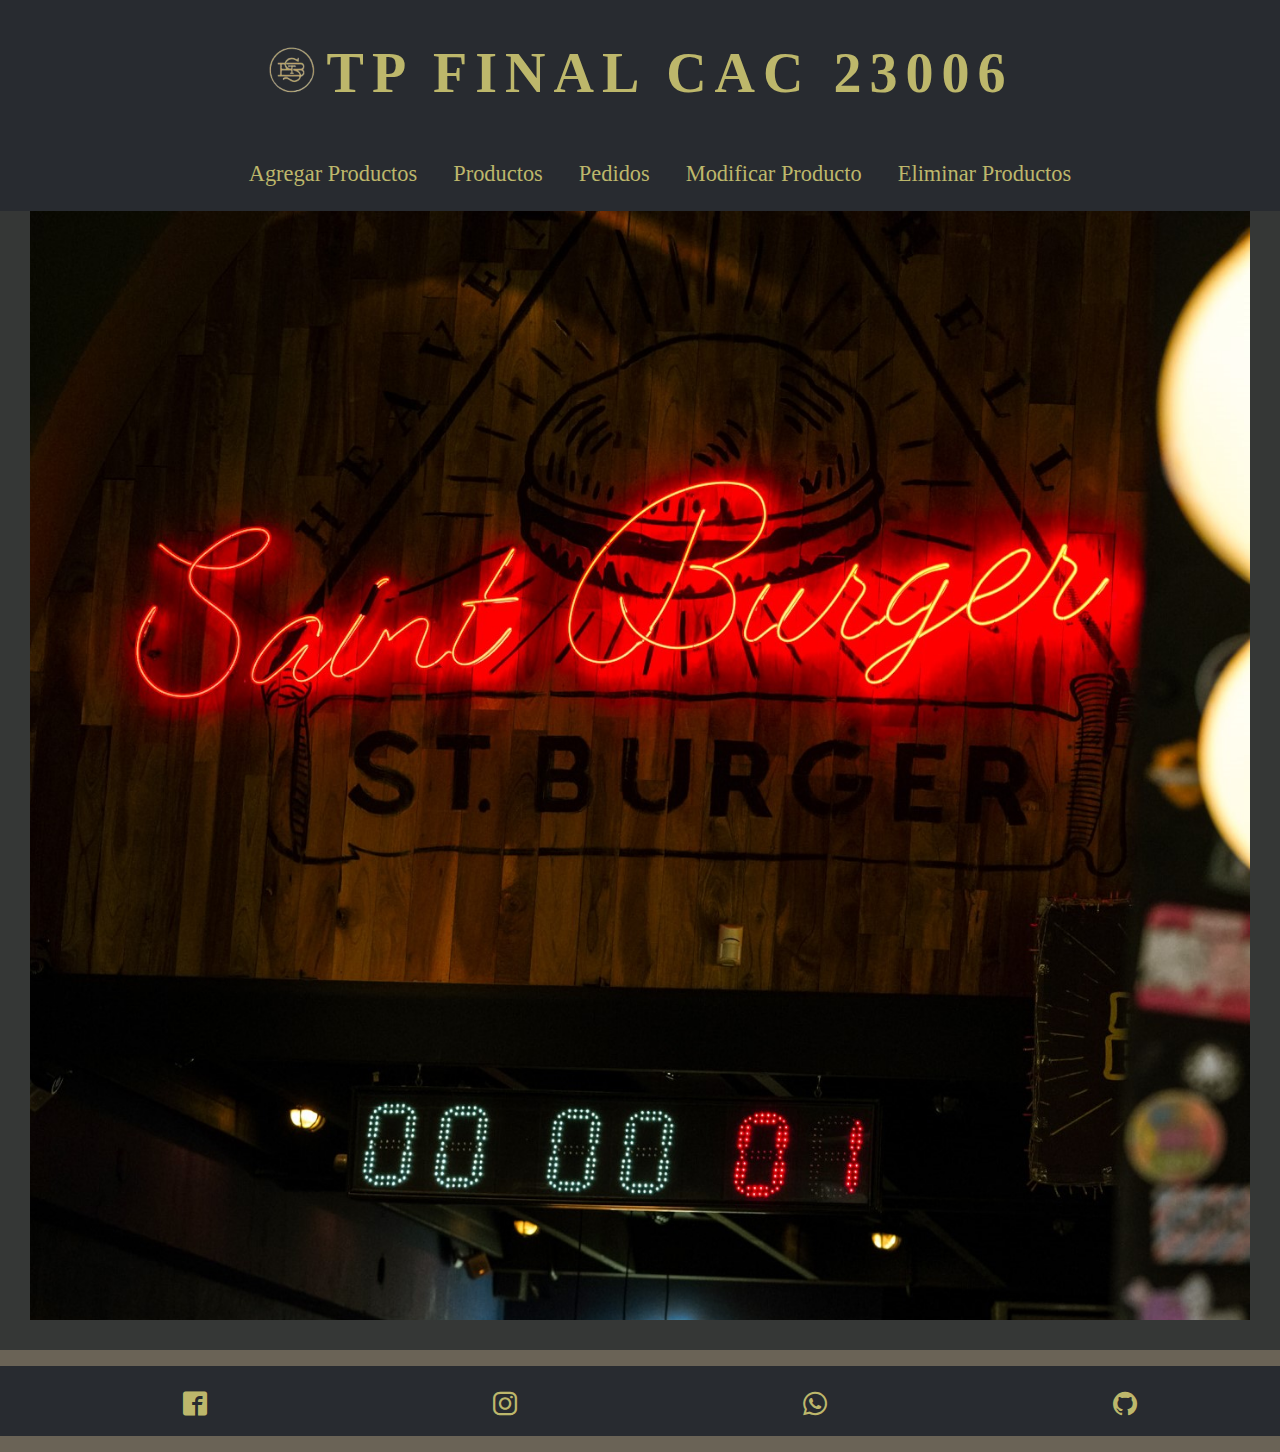
==== index.html @ ff447237 "cambio nombre x TP FINAL CAC 23006 para ver como queda" ====
<!DOCTYPE html>
<html lang="en">

<head>
    <link rel="icon" href="Img/Icono2.ico">
    <meta charset="UTF-8">
    <meta http-equiv="X-UA-Compatible" content="IE=edge">
    <meta name="viewport" content="width=device-width, initial-scale=1.0">
    <link rel="stylesheet" type="text/css" href="3_cac_home_normalize.css">
    <link rel="stylesheet" type="text/css" href="estilos.css">
    <title>App</title>
    <link rel="stylesheet" href="backend.css">
    <link rel="stylesheet" href="./Iconos/style.css">

    <!--MENSAJE EN CONSOLA-->
    <script>

        var mensaje = ("Pagina institucional")
        console.log("Esto es una" + " " + mensaje);
        var alumno = new Object()
        alumno.nombre = 'Walter'
        alumno.apellido = 'Frias'
        alumno.curso = 'Codo a Codo fullstack'
        alumno.comicion = '23006'
        console.log('Alumno :', alumno.nombre, alumno.apellido, '.', ' ', 'Cursando', alumno.curso, 'Comición', alumno.comicion)
    </script>
</head>

<body>

    <!--HEADER-->

    <header id="Grid_header">
        <section id="arriba">
            <div class="Flex__Cointainer">
                <div class="Flex__Cointainer Titulo">
                    <a href="index.html"><img src="Img/Logo2.png" width="50" alt="Logo"></a>
                    <h4><a href="index.html" id="SB">TP FINAL CAC 23006</a></h4>
                </div>
                <span class="Menu__icon icon-menu3"></span>

                <nav class="Flex__Cointainer Menu">
                    <ul>
                        <li class="Nav__li"><a href="agregar.html" Target="_blank">Agregar Productos</a></li>
                        <li class="Nav__li"><a href="lista.html" Target="_blank">Productos</a></li>
                        <li class="Nav__li"><a href="pedidos.html" Target="_blank">Pedidos</a></li>
                        <li class="Nav__li"><a href="modificar.html" Target="_blank">Modificar Producto</a></li>
                        <li class="Nav__li"><a href="eliminar.html" Target="_blank">Eliminar Productos</a></li>

                    </ul>
                </nav>
            </div>
        </section>
    </header>

    <!--CONTENIDO DE LA PAGINA-->


    <article class="contenedor_2">
        <div class="item2">
            
    </article>

    <footer id="footer">

        <ul class="Flex__Cointainer" id="Redes">
            <li class="Redes__item"><a href="https://www.facebook.com/profile.php?id=100055273845013"
                    Target="_blank"><span class="icon-facebook2"></span></a></li>
            <li class="Redes__item"><a href="https://instagram.com/saint.burger?igshid=YmMyMTA2M2Y="
                    Target="_blank"><span class="icon-instagram"></span></a></li>
            <li class="Redes__item"><a href="" Target="_blank"><span class="icon-whatsapp"></span></a></li>
            <li class="Redes__item"><a href="https://github.com/codoacodo-unidad-1/Proyecto_SaintBuger_grupo2.git"
                    Target="_blank"><span class="icon-github"></span></a></li>

        </ul>

    </footer>

    <script src="https://code.jquery.com/jquery-3.6.4.min.js"></script>
    <script src="scripts.js"></script>

</body>

</html>
---- estilos.css ----
/* Estilos para todo el proyecto */

.contenedor-centrado {
    display:flex;
    width: 100%;
    justify-content: center;
}

p {
    font-family: 'Times New Roman', Times, serif;
    background-color: darkkhaki;
    max-width: 400px;
    margin: 0 auto;
    padding: 20px;
}

/*h1, h2, h3, h4, h5, h6 {
    text-align: center;
    color: #007bff;
}*/

form {
    padding-top: 400px;
    max-width: 400px;
    margin: 0 auto;
    padding: 20px;
    background-color: darkkhaki;
    border: 1px solid lightslategray;
    border-radius: 5px;
}

table {
    max-width: 90%;
    margin: 0 auto;
    padding: 20px;
    background-color: white;
    border: 1px solid lightslategray;
    border-radius: 5px;
}

label {
    display: block;
    margin-bottom: 5px;
}

input[type="text"],
input[type="number"],
textarea {
    width: 90%;
    padding: 10px;
    margin-bottom: 10px;
    border: 1px solid #cccccc;
    border-radius: 5px;
}

input[type="submit"] {
    padding: 10px;
    background-color: #007bff;
    color: #ffffff;
    border: none;
    border-radius: 5px;
    cursor: pointer;
}

input[type="submit"]:hover {
    background-color: #0056b3;
}

button {
    padding: 8px;
    margin:4px;
    background-color: #007bff;
    color: #ffffff;
    border: none;
    border-radius: 5px;
    cursor: pointer;
}

button:hover {
    background-color: #0056b3;
}

/*a {
    padding: 8px;
    margin:4px;
    background-color: #fdab13;
    color: #ffffff;
    border: none;
    border-radius: 5px;
    cursor: pointer;
    text-decoration: none;
    font-size: 85%;
}*/

a:hover {
    background-color: #cd7b00;
}
---- backend.css ----
* {
    box-sizing: border-box;

}

body {
    margin: 0;
    background-color: rgb(106, 99, 86);

}

/*ESTILOS HEADER*/


#Grid_header {
    grid-area: footer;
    left: 0;
    top: 0;
    right: 0;
    width: 100%;
    margin: 0 auto;
    background-color: #282b30;
    z-index: 10;
    position: fixed;
    height: 110px;

}

.Flex__Cointainer {
    display: flex;
    justify-content: space-around;
    align-items: center;
    flex-wrap: wrap;
    background-color: #282b30;
    padding-top: 10px;
}

#SB {
    font-family: Cambria, Cochin, Georgia, Times, 'Times New Roman', serif;
    font-size: 3.5em;
    letter-spacing: 8px;
    color: darkkhaki;
    text-decoration: none;
    margin-left: 10px;
    padding-left: 0px;
    padding-right: 0px;
}



.Nav__li a:link {
    color:  darkkhaki;
}

.Nav__li a:hover {
    color: rgb(3, 38, 12);
}

.Menu__icon {
    display: none;
    opacity: 1;
    color: darkkhaki;
}

.Menu ul li {
    display: inline-block;
    color: darkkhaki;
}

.Menu ul li a {
    font-size: 1.4rem;
    display: block;
    padding: 0.5rem 1rem;
    transition: all 0.4 linear;
    border-radius: 5px;
    text-decoration: none;
    color: darkkhaki;

}

.Menu ul li a:hover {
    border: 1px solid darkkhaki;
    background-color:rgb(106, 99, 86);
    transition: all 0.7s linear;
    border-radius: 5px;
}


/*ESTILOS ARTICLE*/

.contenedor_1 {
    display: grid;
    grid-template-columns: repeat(4, 1fr);
    grid-template-rows: auto auto auto;
    padding-left: 90px;
    padding-right: 90px;
    padding-top: 90px;
    padding-bottom: 0px;
    font-size: 1.5vw;
    row-gap: 0px;
}

.contenedor_1 div {
    background-color: rgb(106, 99, 86);
    padding: 1em;
}

.contenedor_1 div:hover {
    border: 3px solid darkkhaki;
    background-color: rgb(53, 55, 54);
    transition: all 0.7s linear;
}


.item1 p {
    padding: 3vw;
    gap: 0;
    color: darkkhaki;

}

.item1 p {
    padding: 3vw;
    gap: 0;
    color: darkkhaki;
}



.foto {
    width: 100%;
    position: relative;
    object-fit: cover;
    padding: 0px;

}


.contenedor_2 {

    display: grid;
    grid-template-columns: auto;
    padding-right: 30px;
    padding-left: 30px;
    padding-bottom: 30px;
    padding-top: 120px;
    background-color: rgb(53, 55, 54);
}


.contenedor_2 table {
    background-color: bisque;
    box-shadow:  rgba(163,163,163,0.4);
    border-radius: 5px;
}
.contenedor_2 div {
    background-color: rgb(106, 99, 86);
    
}

.contenedor_2 h1,h3 {
    text-align: center;
    font-family: Cambria, Cochin, Georgia, Times, 'Times New Roman', serif;
    font-size: 1.5em;
    letter-spacing: 8px;
    color: darkkhaki;

}
.contenedor_2 div:hover {
    background-color: rgb(53, 55, 54);
    transition: all 2s linear;

}

.contenedor_2 :hover {
  
    background-color: rgb darkkhaki;
    transition: 5s;
    opacity: 1;
}
.item2 {
    grid-column: 4 span;
    background-image: url(Img/foto_institucional_4.jpg);
    background-position: center center;
    background-repeat: no-repeat;
    background-size: cover;
    height: 1200px;
    object-fit: cover;
    border-radius: 0px;

}

.item2 h1 {
    padding-top: 30px;
    padding-left: 45    0px;
    padding-right: 90px;
    gap: 0;
    color: darkkhaki;
    font-size: 2rem;
}

.contenedor_2 div:hover {
    border: 3px solid darkkhaki;
    background-color: rgb(106, 99, 86);
    transition: all 0.7s linear;
    border-radius: 5px;
}

.foto_2 {
    padding-left: 10px;
    width: 90%;
    position: relative;
    object-fit: cover;

}

.contenedor_3 {
    display: grid;
    grid-template-columns: repeat(2, 1fr);
    grid-template-rows: auto auto auto;
    padding-right: 80px;
    padding-left: 80px;
    padding-top: 0px;
    padding-bottom: 0px;
    column-gap: 10px;
    font-size: 1.5vw;
    row-gap: 0px;

}

.contenedor_3 div:hover {
    border: 3px solid darkkhaki;
    background-color: rgb(53, 55, 54);
    transition: all 0.7s linear;
    border-radius: 5px;
}
.contenedor_3 a {
    text-decoration: none;
    color:rgb(78, 162, 100);
    padding-left: 20rem;   
}

.foto_3 {
    padding-right: 30PX;
    padding-left: 30px;
    padding-top: 30PX;
    width: 100%;
    position: relative;
    object-fit: cover;
}




/*ESTILOS FOOTER*/

.footer {
    grid-area: footer;
    box-sizing: 1.5rem;
    background-color: #282b30;
    text-decoration: none;
    position: fixed;
}


.Dire {
    width: 100%;
    text-align: center;
    color: black;
}

.Dire a:visited {
    color: black;
}

#Redes {
    flex-wrap: nowrap;
    justify-content: space-around;
}

.Redes__item {
    display: inline-block;
    flex-basis: auto;
    font-size: 0.5em;


}

.Dire a:visited {
    color: black;
}

.Redes__item a {
    font-size: 1.5rem;
    display: block;
    padding: 1rem 0.5rem;
    transition: all 0.4 linear;
    border-radius: 5px;
    transition: 2s;
    text-decoration: none;
    color: darkkhaki;

}

.Redes__item a:hover {
    color: rgb(78, 162, 100);
}


/*CORTE PARA TABLET*/


@media only screen and (max-width: 768px)  {

    .Titulo {
        flex-shrink: 2;
    }
    
    .Menu__icon  {
        display: block;
        color: darkkhaki;
        font-size: 1.5em;
        cursor: pointer;
    }

    .Menu {
        width: 100%;
        margin-top: 1em;
    }

    .Menu ul {
        display: none;
    }

    .Menu ul.Show {
        display: block;
    }

    .Menu ul li {
        display: block;
        color:  darkkhaki;
        text-align: center;
    }

    .Menu ul li a {
        font-size: 1.2rem;
        display: block;
        padding: 0.5rem 0;
        transition: all 0.4 linear;
        border-radius: 5px;
    }

    .Menu ul li a:hover {
        background-color: #a18ba3;
    }
    .Menu ul li a:hover {
        border: 1px solid darkkhaki;
        background-color:rgb(106, 99, 86);
        transition: all 0.7s linear;
        border-radius: 5px;
        padding-right: 25px;
        padding-left: 25px;
    }
     
    #SB {
        font-size: 3.5em;
    }
    .Nav__li li a {
        display: block;
        color: darkkhaki;
     }
    
    .contenedor_1 {
        display: grid;
        grid-template-columns: repeat(2, 1fr);
        width: 100%;
        padding-top: 125px;
        padding-left: 0px;
        padding-right: 0px;
       
    }
    .item1 p {
        font-size: 1.2rem;
    }

    .contenedor_2 {
        display: grid;
        column-span: 2 span;
        padding: 0px;
        row-gap: 10px;
        font-size: 1.5rem;
    }
    

    .contenedor_2 div:hover {
        transition: all 2s linear;
    }
    

    .item2 {
        grid-column: 1 span;
        background-image: url(Img/foto_institucional_8.jpg);
        object-fit: cover;
        width: 100%;
        height: 650px;
    }

    .contenedor_3 {
        display: grid;
        grid-template-columns: repeat(2, 1fr);
        width: 100%; 
        padding: 10px;
    }
    
    .foto_3 {
        width: 100%;
        padding-left: 5px;
        padding-right: 5px;
        padding-top: 5px;
        object-fit: cover;
    }  

    .item2 p {
        padding: 50px;
        gap: 0;
        color: darkkhaki;
        font-size: 1.5rem;
    }


}

/*CORTE PARA SMARTPHONE*/

@media only screen and (max-width:479px) {

    

    .Titulo {
        flex-shrink: 2;
    }

    #SB {
        font-size: 1em;
    }

    .Menu {
        width: 100%;
        margin-top: 1em;
    }


    .Menu ul.Show {
        display: block;
    }

    .Menu ul li {
        display: block;
        color: blanchedalmond;
        text-align: center;
    }

    .Menu ul li a {
        font-size: 1.2rem;
        display: block;
        padding: 0.5rem 0;
        transition: all 0.4 linear;
        border-radius: 5px;
    }
    .Menu ul li a:hover {
        border-radius: 5px;
        padding-right: 25px;
        padding-left: 25px;
    }

    .icono {
        display: flex;
        padding-left: 15px;
        padding-top: 10px;
    }
    
    .contenedor_1 {
        display: grid;
        grid-template-columns: repeat(1, 1fr);
        width: 100%;
        padding-top: 110px;
       
    }

    .contenedor_1 p {
        padding-right: 60px;
        padding-left: 60px;
    }
    .item1 p {
        font-size: 1.3rem;
    }

    .foto {
        width: 100%;
    }

    .contenedor_2 {
        display: grid;
        grid-template-columns: repeat(1, 1fr);
        width: 100%;
        padding: 0px;
    }
    
    .contenedor_2 p {
        padding-right: 30px;
        padding-left: 30px;
    }
    .item2 {
        object-fit: cover;
        width: 100%;  
    }
    
    .item2 p {
        gap: 0;
        color: darkkhaki;
        font-size: 1.3rem;
    }

    .contenedor_3 {
        display: grid;
        grid-template-columns: repeat(1, 1fr);
        width: 100%;
        padding-right: 0px;
        padding-left: 0px;
        padding-top: 0px;
        margin-bottom: 0px;
    }

    .contenedor_3 p {
        padding-right: 60px;
        padding-left: 60px;
    }

    .foto_3 {
        width: 100%;
        padding-left: 5px;
        padding-right: 5px;
        padding-top: 5px;
        object-fit: cover;
    }

}
---- Iconos/style.css ----
@font-face {
  font-family: 'icomoon';
  src:  url('icomoon.eot?liy36j');
  src:  url('icomoon.eot?liy36j#iefix') format('embedded-opentype'),
    url('icomoon.ttf?liy36j') format('truetype'),
    url('icomoon.woff?liy36j') format('woff'),
    url('icomoon.svg?liy36j#icomoon') format('svg');
  font-weight: normal;
  font-style: normal;
  font-display: block;
}

[class^="icon-"], [class*=" icon-"] {
  /* use !important to prevent issues with browser extensions that change fonts */
  font-family: 'icomoon' !important;
  speak: never;
  font-style: normal;
  font-weight: normal;
  font-variant: normal;
  text-transform: none;
  line-height: 1;

  /* Better Font Rendering =========== */
  -webkit-font-smoothing: antialiased;
  -moz-osx-font-smoothing: grayscale;
}

.icon-home:before {
  content: "\e900";
}
.icon-home2:before {
  content: "\e901";
}
.icon-home3:before {
  content: "\e902";
}
.icon-office:before {
  content: "\e903";
}
.icon-newspaper:before {
  content: "\e904";
}
.icon-pencil:before {
  content: "\e905";
}
.icon-pencil2:before {
  content: "\e906";
}
.icon-quill:before {
  content: "\e907";
}
.icon-pen:before {
  content: "\e908";
}
.icon-blog:before {
  content: "\e909";
}
.icon-eyedropper:before {
  content: "\e90a";
}
.icon-droplet:before {
  content: "\e90b";
}
.icon-paint-format:before {
  content: "\e90c";
}
.icon-image:before {
  content: "\e90d";
}
.icon-images:before {
  content: "\e90e";
}
.icon-camera:before {
  content: "\e90f";
}
.icon-headphones:before {
  content: "\e910";
}
.icon-music:before {
  content: "\e911";
}
.icon-play:before {
  content: "\e912";
}
.icon-film:before {
  content: "\e913";
}
.icon-video-camera:before {
  content: "\e914";
}
.icon-dice:before {
  content: "\e915";
}
.icon-pacman:before {
  content: "\e916";
}
.icon-spades:before {
  content: "\e917";
}
.icon-clubs:before {
  content: "\e918";
}
.icon-diamonds:before {
  content: "\e919";
}
.icon-bullhorn:before {
  content: "\e91a";
}
.icon-connection:before {
  content: "\e91b";
}
.icon-podcast:before {
  content: "\e91c";
}
.icon-feed:before {
  content: "\e91d";
}
.icon-mic:before {
  content: "\e91e";
}
.icon-book:before {
  content: "\e91f";
}
.icon-books:before {
  content: "\e920";
}
.icon-library:before {
  content: "\e921";
}
.icon-file-text:before {
  content: "\e922";
}
.icon-profile:before {
  content: "\e923";
}
.icon-file-empty:before {
  content: "\e924";
}
.icon-files-empty:before {
  content: "\e925";
}
.icon-file-text2:before {
  content: "\e926";
}
.icon-file-picture:before {
  content: "\e927";
}
.icon-file-music:before {
  content: "\e928";
}
.icon-file-play:before {
  content: "\e929";
}
.icon-file-video:before {
  content: "\e92a";
}
.icon-file-zip:before {
  content: "\e92b";
}
.icon-copy:before {
  content: "\e92c";
}
.icon-paste:before {
  content: "\e92d";
}
.icon-stack:before {
  content: "\e92e";
}
.icon-folder:before {
  content: "\e92f";
}
.icon-folder-open:before {
  content: "\e930";
}
.icon-folder-plus:before {
  content: "\e931";
}
.icon-folder-minus:before {
  content: "\e932";
}
.icon-folder-download:before {
  content: "\e933";
}
.icon-folder-upload:before {
  content: "\e934";
}
.icon-price-tag:before {
  content: "\e935";
}
.icon-price-tags:before {
  content: "\e936";
}
.icon-barcode:before {
  content: "\e937";
}
.icon-qrcode:before {
  content: "\e938";
}
.icon-ticket:before {
  content: "\e939";
}
.icon-cart:before {
  content: "\e93a";
}
.icon-coin-dollar:before {
  content: "\e93b";
}
.icon-coin-euro:before {
  content: "\e93c";
}
.icon-coin-pound:before {
  content: "\e93d";
}
.icon-coin-yen:before {
  content: "\e93e";
}
.icon-credit-card:before {
  content: "\e93f";
}
.icon-calculator:before {
  content: "\e940";
}
.icon-lifebuoy:before {
  content: "\e941";
}
.icon-phone:before {
  content: "\e942";
}
.icon-phone-hang-up:before {
  content: "\e943";
}
.icon-address-book:before {
  content: "\e944";
}
.icon-envelop:before {
  content: "\e945";
}
.icon-pushpin:before {
  content: "\e946";
}
.icon-location:before {
  content: "\e947";
}
.icon-location2:before {
  content: "\e948";
}
.icon-compass:before {
  content: "\e949";
}
.icon-compass2:before {
  content: "\e94a";
}
.icon-map:before {
  content: "\e94b";
}
.icon-map2:before {
  content: "\e94c";
}
.icon-history:before {
  content: "\e94d";
}
.icon-clock:before {
  content: "\e94e";
}
.icon-clock2:before {
  content: "\e94f";
}
.icon-alarm:before {
  content: "\e950";
}
.icon-bell:before {
  content: "\e951";
}
.icon-stopwatch:before {
  content: "\e952";
}
.icon-calendar:before {
  content: "\e953";
}
.icon-printer:before {
  content: "\e954";
}
.icon-keyboard:before {
  content: "\e955";
}
.icon-display:before {
  content: "\e956";
}
.icon-laptop:before {
  content: "\e957";
}
.icon-mobile:before {
  content: "\e958";
}
.icon-mobile2:before {
  content: "\e959";
}
.icon-tablet:before {
  content: "\e95a";
}
.icon-tv:before {
  content: "\e95b";
}
.icon-drawer:before {
  content: "\e95c";
}
.icon-drawer2:before {
  content: "\e95d";
}
.icon-box-add:before {
  content: "\e95e";
}
.icon-box-remove:before {
  content: "\e95f";
}
.icon-download:before {
  content: "\e960";
}
.icon-upload:before {
  content: "\e961";
}
.icon-floppy-disk:before {
  content: "\e962";
}
.icon-drive:before {
  content: "\e963";
}
.icon-database:before {
  content: "\e964";
}
.icon-undo:before {
  content: "\e965";
}
.icon-redo:before {
  content: "\e966";
}
.icon-undo2:before {
  content: "\e967";
}
.icon-redo2:before {
  content: "\e968";
}
.icon-forward:before {
  content: "\e969";
}
.icon-reply:before {
  content: "\e96a";
}
.icon-bubble:before {
  content: "\e96b";
}
.icon-bubbles:before {
  content: "\e96c";
}
.icon-bubbles2:before {
  content: "\e96d";
}
.icon-bubble2:before {
  content: "\e96e";
}
.icon-bubbles3:before {
  content: "\e96f";
}
.icon-bubbles4:before {
  content: "\e970";
}
.icon-user:before {
  content: "\e971";
}
.icon-users:before {
  content: "\e972";
}
.icon-user-plus:before {
  content: "\e973";
}
.icon-user-minus:before {
  content: "\e974";
}
.icon-user-check:before {
  content: "\e975";
}
.icon-user-tie:before {
  content: "\e976";
}
.icon-quotes-left:before {
  content: "\e977";
}
.icon-quotes-right:before {
  content: "\e978";
}
.icon-hour-glass:before {
  content: "\e979";
}
.icon-spinner:before {
  content: "\e97a";
}
.icon-spinner2:before {
  content: "\e97b";
}
.icon-spinner3:before {
  content: "\e97c";
}
.icon-spinner4:before {
  content: "\e97d";
}
.icon-spinner5:before {
  content: "\e97e";
}
.icon-spinner6:before {
  content: "\e97f";
}
.icon-spinner7:before {
  content: "\e980";
}
.icon-spinner8:before {
  content: "\e981";
}
.icon-spinner9:before {
  content: "\e982";
}
.icon-spinner10:before {
  content: "\e983";
}
.icon-spinner11:before {
  content: "\e984";
}
.icon-binoculars:before {
  content: "\e985";
}
.icon-search:before {
  content: "\e986";
}
.icon-zoom-in:before {
  content: "\e987";
}
.icon-zoom-out:before {
  content: "\e988";
}
.icon-enlarge:before {
  content: "\e989";
}
.icon-shrink:before {
  content: "\e98a";
}
.icon-enlarge2:before {
  content: "\e98b";
}
.icon-shrink2:before {
  content: "\e98c";
}
.icon-key:before {
  content: "\e98d";
}
.icon-key2:before {
  content: "\e98e";
}
.icon-lock:before {
  content: "\e98f";
}
.icon-unlocked:before {
  content: "\e990";
}
.icon-wrench:before {
  content: "\e991";
}
.icon-equalizer:before {
  content: "\e992";
}
.icon-equalizer2:before {
  content: "\e993";
}
.icon-cog:before {
  content: "\e994";
}
.icon-cogs:before {
  content: "\e995";
}
.icon-hammer:before {
  content: "\e996";
}
.icon-magic-wand:before {
  content: "\e997";
}
.icon-aid-kit:before {
  content: "\e998";
}
.icon-bug:before {
  content: "\e999";
}
.icon-pie-chart:before {
  content: "\e99a";
}
.icon-stats-dots:before {
  content: "\e99b";
}
.icon-stats-bars:before {
  content: "\e99c";
}
.icon-stats-bars2:before {
  content: "\e99d";
}
.icon-trophy:before {
  content: "\e99e";
}
.icon-gift:before {
  content: "\e99f";
}
.icon-glass:before {
  content: "\e9a0";
}
.icon-glass2:before {
  content: "\e9a1";
}
.icon-mug:before {
  content: "\e9a2";
}
.icon-spoon-knife:before {
  content: "\e9a3";
}
.icon-leaf:before {
  content: "\e9a4";
}
.icon-rocket:before {
  content: "\e9a5";
}
.icon-meter:before {
  content: "\e9a6";
}
.icon-meter2:before {
  content: "\e9a7";
}
.icon-hammer2:before {
  content: "\e9a8";
}
.icon-fire:before {
  content: "\e9a9";
}
.icon-lab:before {
  content: "\e9aa";
}
.icon-magnet:before {
  content: "\e9ab";
}
.icon-bin:before {
  content: "\e9ac";
}
.icon-bin2:before {
  content: "\e9ad";
}
.icon-briefcase:before {
  content: "\e9ae";
}
.icon-airplane:before {
  content: "\e9af";
}
.icon-truck:before {
  content: "\e9b0";
}
.icon-road:before {
  content: "\e9b1";
}
.icon-accessibility:before {
  content: "\e9b2";
}
.icon-target:before {
  content: "\e9b3";
}
.icon-shield:before {
  content: "\e9b4";
}
.icon-power:before {
  content: "\e9b5";
}
.icon-switch:before {
  content: "\e9b6";
}
.icon-power-cord:before {
  content: "\e9b7";
}
.icon-clipboard:before {
  content: "\e9b8";
}
.icon-list-numbered:before {
  content: "\e9b9";
}
.icon-list:before {
  content: "\e9ba";
}
.icon-list2:before {
  content: "\e9bb";
}
.icon-tree:before {
  content: "\e9bc";
}
.icon-menu:before {
  content: "\e9bd";
}
.icon-menu2:before {
  content: "\e9be";
}
.icon-menu3:before {
  content: "\e9bf";
}
.icon-menu4:before {
  content: "\e9c0";
}
.icon-cloud:before {
  content: "\e9c1";
}
.icon-cloud-download:before {
  content: "\e9c2";
}
.icon-cloud-upload:before {
  content: "\e9c3";
}
.icon-cloud-check:before {
  content: "\e9c4";
}
.icon-download2:before {
  content: "\e9c5";
}
.icon-upload2:before {
  content: "\e9c6";
}
.icon-download3:before {
  content: "\e9c7";
}
.icon-upload3:before {
  content: "\e9c8";
}
.icon-sphere:before {
  content: "\e9c9";
}
.icon-earth:before {
  content: "\e9ca";
}
.icon-link:before {
  content: "\e9cb";
}
.icon-flag:before {
  content: "\e9cc";
}
.icon-attachment:before {
  content: "\e9cd";
}
.icon-eye:before {
  content: "\e9ce";
}
.icon-eye-plus:before {
  content: "\e9cf";
}
.icon-eye-minus:before {
  content: "\e9d0";
}
.icon-eye-blocked:before {
  content: "\e9d1";
}
.icon-bookmark:before {
  content: "\e9d2";
}
.icon-bookmarks:before {
  content: "\e9d3";
}
.icon-sun:before {
  content: "\e9d4";
}
.icon-contrast:before {
  content: "\e9d5";
}
.icon-brightness-contrast:before {
  content: "\e9d6";
}
.icon-star-empty:before {
  content: "\e9d7";
}
.icon-star-half:before {
  content: "\e9d8";
}
.icon-star-full:before {
  content: "\e9d9";
}
.icon-heart:before {
  content: "\e9da";
}
.icon-heart-broken:before {
  content: "\e9db";
}
.icon-man:before {
  content: "\e9dc";
}
.icon-woman:before {
  content: "\e9dd";
}
.icon-man-woman:before {
  content: "\e9de";
}
.icon-happy:before {
  content: "\e9df";
}
.icon-happy2:before {
  content: "\e9e0";
}
.icon-smile:before {
  content: "\e9e1";
}
.icon-smile2:before {
  content: "\e9e2";
}
.icon-tongue:before {
  content: "\e9e3";
}
.icon-tongue2:before {
  content: "\e9e4";
}
.icon-sad:before {
  content: "\e9e5";
}
.icon-sad2:before {
  content: "\e9e6";
}
.icon-wink:before {
  content: "\e9e7";
}
.icon-wink2:before {
  content: "\e9e8";
}
.icon-grin:before {
  content: "\e9e9";
}
.icon-grin2:before {
  content: "\e9ea";
}
.icon-cool:before {
  content: "\e9eb";
}
.icon-cool2:before {
  content: "\e9ec";
}
.icon-angry:before {
  content: "\e9ed";
}
.icon-angry2:before {
  content: "\e9ee";
}
.icon-evil:before {
  content: "\e9ef";
}
.icon-evil2:before {
  content: "\e9f0";
}
.icon-shocked:before {
  content: "\e9f1";
}
.icon-shocked2:before {
  content: "\e9f2";
}
.icon-baffled:before {
  content: "\e9f3";
}
.icon-baffled2:before {
  content: "\e9f4";
}
.icon-confused:before {
  content: "\e9f5";
}
.icon-confused2:before {
  content: "\e9f6";
}
.icon-neutral:before {
  content: "\e9f7";
}
.icon-neutral2:before {
  content: "\e9f8";
}
.icon-hipster:before {
  content: "\e9f9";
}
.icon-hipster2:before {
  content: "\e9fa";
}
.icon-wondering:before {
  content: "\e9fb";
}
.icon-wondering2:before {
  content: "\e9fc";
}
.icon-sleepy:before {
  content: "\e9fd";
}
.icon-sleepy2:before {
  content: "\e9fe";
}
.icon-frustrated:before {
  content: "\e9ff";
}
.icon-frustrated2:before {
  content: "\ea00";
}
.icon-crying:before {
  content: "\ea01";
}
.icon-crying2:before {
  content: "\ea02";
}
.icon-point-up:before {
  content: "\ea03";
}
.icon-point-right:before {
  content: "\ea04";
}
.icon-point-down:before {
  content: "\ea05";
}
.icon-point-left:before {
  content: "\ea06";
}
.icon-warning:before {
  content: "\ea07";
}
.icon-notification:before {
  content: "\ea08";
}
.icon-question:before {
  content: "\ea09";
}
.icon-plus:before {
  content: "\ea0a";
}
.icon-minus:before {
  content: "\ea0b";
}
.icon-info:before {
  content: "\ea0c";
}
.icon-cancel-circle:before {
  content: "\ea0d";
}
.icon-blocked:before {
  content: "\ea0e";
}
.icon-cross:before {
  content: "\ea0f";
}
.icon-checkmark:before {
  content: "\ea10";
}
.icon-checkmark2:before {
  content: "\ea11";
}
.icon-spell-check:before {
  content: "\ea12";
}
.icon-enter:before {
  content: "\ea13";
}
.icon-exit:before {
  content: "\ea14";
}
.icon-play2:before {
  content: "\ea15";
}
.icon-pause:before {
  content: "\ea16";
}
.icon-stop:before {
  content: "\ea17";
}
.icon-previous:before {
  content: "\ea18";
}
.icon-next:before {
  content: "\ea19";
}
.icon-backward:before {
  content: "\ea1a";
}
.icon-forward2:before {
  content: "\ea1b";
}
.icon-play3:before {
  content: "\ea1c";
}
.icon-pause2:before {
  content: "\ea1d";
}
.icon-stop2:before {
  content: "\ea1e";
}
.icon-backward2:before {
  content: "\ea1f";
}
.icon-forward3:before {
  content: "\ea20";
}
.icon-first:before {
  content: "\ea21";
}
.icon-last:before {
  content: "\ea22";
}
.icon-previous2:before {
  content: "\ea23";
}
.icon-next2:before {
  content: "\ea24";
}
.icon-eject:before {
  content: "\ea25";
}
.icon-volume-high:before {
  content: "\ea26";
}
.icon-volume-medium:before {
  content: "\ea27";
}
.icon-volume-low:before {
  content: "\ea28";
}
.icon-volume-mute:before {
  content: "\ea29";
}
.icon-volume-mute2:before {
  content: "\ea2a";
}
.icon-volume-increase:before {
  content: "\ea2b";
}
.icon-volume-decrease:before {
  content: "\ea2c";
}
.icon-loop:before {
  content: "\ea2d";
}
.icon-loop2:before {
  content: "\ea2e";
}
.icon-infinite:before {
  content: "\ea2f";
}
.icon-shuffle:before {
  content: "\ea30";
}
.icon-arrow-up-left:before {
  content: "\ea31";
}
.icon-arrow-up:before {
  content: "\ea32";
}
.icon-arrow-up-right:before {
  content: "\ea33";
}
.icon-arrow-right:before {
  content: "\ea34";
}
.icon-arrow-down-right:before {
  content: "\ea35";
}
.icon-arrow-down:before {
  content: "\ea36";
}
.icon-arrow-down-left:before {
  content: "\ea37";
}
.icon-arrow-left:before {
  content: "\ea38";
}
.icon-arrow-up-left2:before {
  content: "\ea39";
}
.icon-arrow-up2:before {
  content: "\ea3a";
}
.icon-arrow-up-right2:before {
  content: "\ea3b";
}
.icon-arrow-right2:before {
  content: "\ea3c";
}
.icon-arrow-down-right2:before {
  content: "\ea3d";
}
.icon-arrow-down2:before {
  content: "\ea3e";
}
.icon-arrow-down-left2:before {
  content: "\ea3f";
}
.icon-arrow-left2:before {
  content: "\ea40";
}
.icon-circle-up:before {
  content: "\ea41";
}
.icon-circle-right:before {
  content: "\ea42";
}
.icon-circle-down:before {
  content: "\ea43";
}
.icon-circle-left:before {
  content: "\ea44";
}
.icon-tab:before {
  content: "\ea45";
}
.icon-move-up:before {
  content: "\ea46";
}
.icon-move-down:before {
  content: "\ea47";
}
.icon-sort-alpha-asc:before {
  content: "\ea48";
}
.icon-sort-alpha-desc:before {
  content: "\ea49";
}
.icon-sort-numeric-asc:before {
  content: "\ea4a";
}
.icon-sort-numberic-desc:before {
  content: "\ea4b";
}
.icon-sort-amount-asc:before {
  content: "\ea4c";
}
.icon-sort-amount-desc:before {
  content: "\ea4d";
}
.icon-command:before {
  content: "\ea4e";
}
.icon-shift:before {
  content: "\ea4f";
}
.icon-ctrl:before {
  content: "\ea50";
}
.icon-opt:before {
  content: "\ea51";
}
.icon-checkbox-checked:before {
  content: "\ea52";
}
.icon-checkbox-unchecked:before {
  content: "\ea53";
}
.icon-radio-checked:before {
  content: "\ea54";
}
.icon-radio-checked2:before {
  content: "\ea55";
}
.icon-radio-unchecked:before {
  content: "\ea56";
}
.icon-crop:before {
  content: "\ea57";
}
.icon-make-group:before {
  content: "\ea58";
}
.icon-ungroup:before {
  content: "\ea59";
}
.icon-scissors:before {
  content: "\ea5a";
}
.icon-filter:before {
  content: "\ea5b";
}
.icon-font:before {
  content: "\ea5c";
}
.icon-ligature:before {
  content: "\ea5d";
}
.icon-ligature2:before {
  content: "\ea5e";
}
.icon-text-height:before {
  content: "\ea5f";
}
.icon-text-width:before {
  content: "\ea60";
}
.icon-font-size:before {
  content: "\ea61";
}
.icon-bold:before {
  content: "\ea62";
}
.icon-underline:before {
  content: "\ea63";
}
.icon-italic:before {
  content: "\ea64";
}
.icon-strikethrough:before {
  content: "\ea65";
}
.icon-omega:before {
  content: "\ea66";
}
.icon-sigma:before {
  content: "\ea67";
}
.icon-page-break:before {
  content: "\ea68";
}
.icon-superscript:before {
  content: "\ea69";
}
.icon-subscript:before {
  content: "\ea6a";
}
.icon-superscript2:before {
  content: "\ea6b";
}
.icon-subscript2:before {
  content: "\ea6c";
}
.icon-text-color:before {
  content: "\ea6d";
}
.icon-pagebreak:before {
  content: "\ea6e";
}
.icon-clear-formatting:before {
  content: "\ea6f";
}
.icon-table:before {
  content: "\ea70";
}
.icon-table2:before {
  content: "\ea71";
}
.icon-insert-template:before {
  content: "\ea72";
}
.icon-pilcrow:before {
  content: "\ea73";
}
.icon-ltr:before {
  content: "\ea74";
}
.icon-rtl:before {
  content: "\ea75";
}
.icon-section:before {
  content: "\ea76";
}
.icon-paragraph-left:before {
  content: "\ea77";
}
.icon-paragraph-center:before {
  content: "\ea78";
}
.icon-paragraph-right:before {
  content: "\ea79";
}
.icon-paragraph-justify:before {
  content: "\ea7a";
}
.icon-indent-increase:before {
  content: "\ea7b";
}
.icon-indent-decrease:before {
  content: "\ea7c";
}
.icon-share:before {
  content: "\ea7d";
}
.icon-new-tab:before {
  content: "\ea7e";
}
.icon-embed:before {
  content: "\ea7f";
}
.icon-embed2:before {
  content: "\ea80";
}
.icon-terminal:before {
  content: "\ea81";
}
.icon-share2:before {
  content: "\ea82";
}
.icon-mail:before {
  content: "\ea83";
}
.icon-mail2:before {
  content: "\ea84";
}
.icon-mail3:before {
  content: "\ea85";
}
.icon-mail4:before {
  content: "\ea86";
}
.icon-amazon:before {
  content: "\ea87";
}
.icon-google:before {
  content: "\ea88";
}
.icon-google2:before {
  content: "\ea89";
}
.icon-google3:before {
  content: "\ea8a";
}
.icon-google-plus:before {
  content: "\ea8b";
}
.icon-google-plus2:before {
  content: "\ea8c";
}
.icon-google-plus3:before {
  content: "\ea8d";
}
.icon-hangouts:before {
  content: "\ea8e";
}
.icon-google-drive:before {
  content: "\ea8f";
}
.icon-facebook:before {
  content: "\ea90";
}
.icon-facebook2:before {
  content: "\ea91";
}
.icon-instagram:before {
  content: "\ea92";
}
.icon-whatsapp:before {
  content: "\ea93";
}
.icon-spotify:before {
  content: "\ea94";
}
.icon-telegram:before {
  content: "\ea95";
}
.icon-twitter:before {
  content: "\ea96";
}
.icon-vine:before {
  content: "\ea97";
}
.icon-vk:before {
  content: "\ea98";
}
.icon-renren:before {
  content: "\ea99";
}
.icon-sina-weibo:before {
  content: "\ea9a";
}
.icon-rss:before {
  content: "\ea9b";
}
.icon-rss2:before {
  content: "\ea9c";
}
.icon-youtube:before {
  content: "\ea9d";
}
.icon-youtube2:before {
  content: "\ea9e";
}
.icon-twitch:before {
  content: "\ea9f";
}
.icon-vimeo:before {
  content: "\eaa0";
}
.icon-vimeo2:before {
  content: "\eaa1";
}
.icon-lanyrd:before {
  content: "\eaa2";
}
.icon-flickr:before {
  content: "\eaa3";
}
.icon-flickr2:before {
  content: "\eaa4";
}
.icon-flickr3:before {
  content: "\eaa5";
}
.icon-flickr4:before {
  content: "\eaa6";
}
.icon-dribbble:before {
  content: "\eaa7";
}
.icon-behance:before {
  content: "\eaa8";
}
.icon-behance2:before {
  content: "\eaa9";
}
.icon-deviantart:before {
  content: "\eaaa";
}
.icon-500px:before {
  content: "\eaab";
}
.icon-steam:before {
  content: "\eaac";
}
.icon-steam2:before {
  content: "\eaad";
}
.icon-dropbox:before {
  content: "\eaae";
}
.icon-onedrive:before {
  content: "\eaaf";
}
.icon-github:before {
  content: "\eab0";
}
.icon-npm:before {
  content: "\eab1";
}
.icon-basecamp:before {
  content: "\eab2";
}
.icon-trello:before {
  content: "\eab3";
}
.icon-wordpress:before {
  content: "\eab4";
}
.icon-joomla:before {
  content: "\eab5";
}
.icon-ello:before {
  content: "\eab6";
}
.icon-blogger:before {
  content: "\eab7";
}
.icon-blogger2:before {
  content: "\eab8";
}
.icon-tumblr:before {
  content: "\eab9";
}
.icon-tumblr2:before {
  content: "\eaba";
}
.icon-yahoo:before {
  content: "\eabb";
}
.icon-yahoo2:before {
  content: "\eabc";
}
.icon-tux:before {
  content: "\eabd";
}
.icon-appleinc:before {
  content: "\eabe";
}
.icon-finder:before {
  content: "\eabf";
}
.icon-android:before {
  content: "\eac0";
}
.icon-windows:before {
  content: "\eac1";
}
.icon-windows8:before {
  content: "\eac2";
}
.icon-soundcloud:before {
  content: "\eac3";
}
.icon-soundcloud2:before {
  content: "\eac4";
}
.icon-skype:before {
  content: "\eac5";
}
.icon-reddit:before {
  content: "\eac6";
}
.icon-hackernews:before {
  content: "\eac7";
}
.icon-wikipedia:before {
  content: "\eac8";
}
.icon-linkedin:before {
  content: "\eac9";
}
.icon-linkedin2:before {
  content: "\eaca";
}
.icon-lastfm:before {
  content: "\eacb";
}
.icon-lastfm2:before {
  content: "\eacc";
}
.icon-delicious:before {
  content: "\eacd";
}
.icon-stumbleupon:before {
  content: "\eace";
}
.icon-stumbleupon2:before {
  content: "\eacf";
}
.icon-stackoverflow:before {
  content: "\ead0";
}
.icon-pinterest:before {
  content: "\ead1";
}
.icon-pinterest2:before {
  content: "\ead2";
}
.icon-xing:before {
  content: "\ead3";
}
.icon-xing2:before {
  content: "\ead4";
}
.icon-flattr:before {
  content: "\ead5";
}
.icon-foursquare:before {
  content: "\ead6";
}
.icon-yelp:before {
  content: "\ead7";
}
.icon-paypal:before {
  content: "\ead8";
}
.icon-chrome:before {
  content: "\ead9";
}
.icon-firefox:before {
  content: "\eada";
}
.icon-IE:before {
  content: "\eadb";
}
.icon-edge:before {
  content: "\eadc";
}
.icon-safari:before {
  content: "\eadd";
}
.icon-opera:before {
  content: "\eade";
}
.icon-file-pdf:before {
  content: "\eadf";
}
.icon-file-openoffice:before {
  content: "\eae0";
}
.icon-file-word:before {
  content: "\eae1";
}
.icon-file-excel:before {
  content: "\eae2";
}
.icon-libreoffice:before {
  content: "\eae3";
}
.icon-html-five:before {
  content: "\eae4";
}
.icon-html-five2:before {
  content: "\eae5";
}
.icon-css3:before {
  content: "\eae6";
}
.icon-git:before {
  content: "\eae7";
}
.icon-codepen:before {
  content: "\eae8";
}
.icon-svg:before {
  content: "\eae9";
}
.icon-IcoMoon:before {
  content: "\eaea";
}
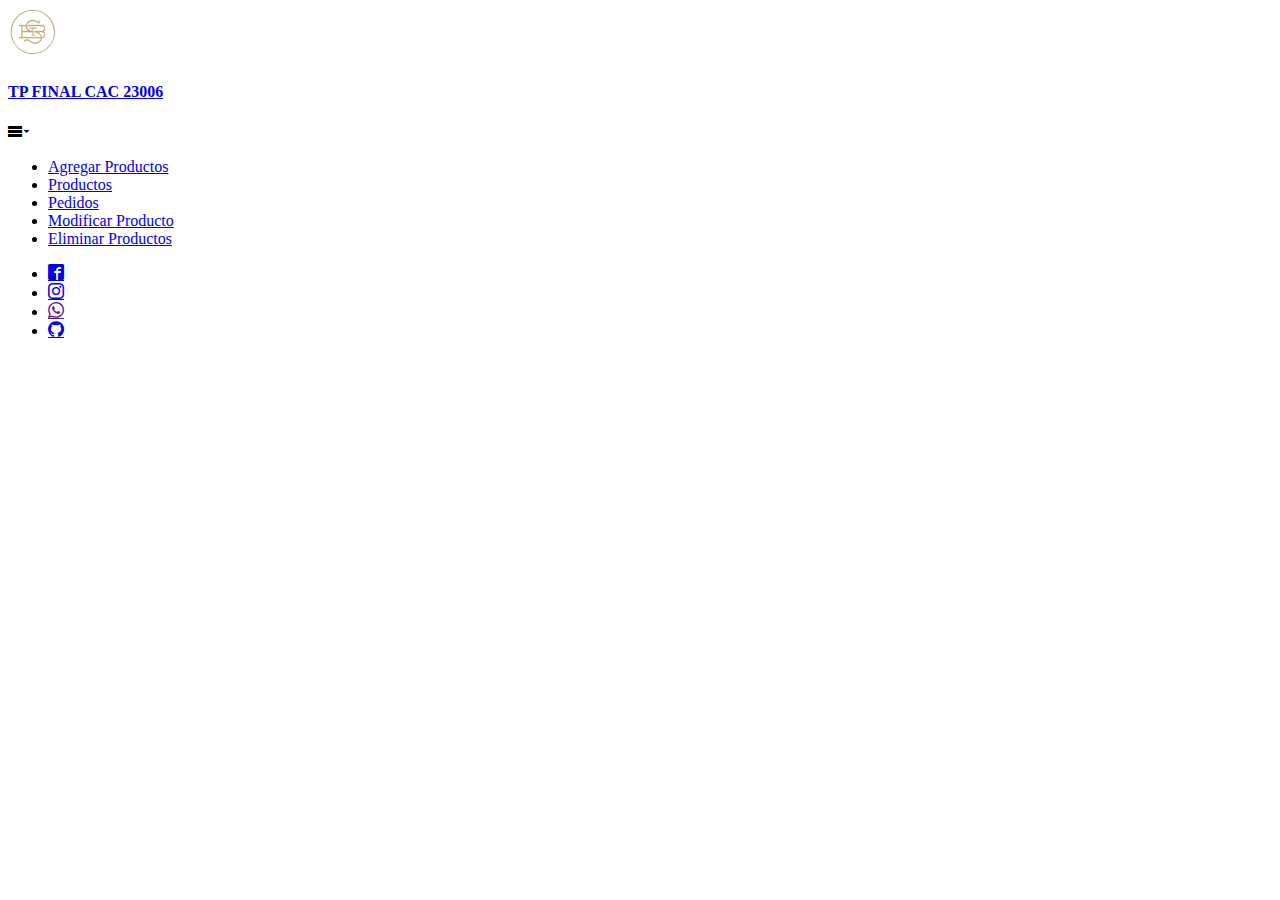
==== commit e2586857: "cabios en en index.html xtsulyts/fedora38" ====
--- a/index.html
+++ b/index.html
@@ -7,9 +7,9 @@
     <meta http-equiv="X-UA-Compatible" content="IE=edge">
     <meta name="viewport" content="width=device-width, initial-scale=1.0">
     <link rel="stylesheet" type="text/css" href="3_cac_home_normalize.css">
-    <link rel="stylesheet" type="text/css" href="estilos.css">
+    <link rel="stylesheet" type="text/css" href="">
     <title>App</title>
-    <link rel="stylesheet" href="backend.css">
+    <link rel="stylesheet" href="index.css">
     <link rel="stylesheet" href="./Iconos/style.css">
 
     <!--MENSAJE EN CONSOLA-->
@@ -69,7 +69,7 @@
             <li class="Redes__item"><a href="https://instagram.com/saint.burger?igshid=YmMyMTA2M2Y="
                     Target="_blank"><span class="icon-instagram"></span></a></li>
             <li class="Redes__item"><a href="" Target="_blank"><span class="icon-whatsapp"></span></a></li>
-            <li class="Redes__item"><a href="https://github.com/codoacodo-unidad-1/Proyecto_SaintBuger_grupo2.git"
+            <li class="Redes__item"><a href="https://github.com/codoacodo-unidad-1/tp_final_cac"
                     Target="_blank"><span class="icon-github"></span></a></li>
 
         </ul>
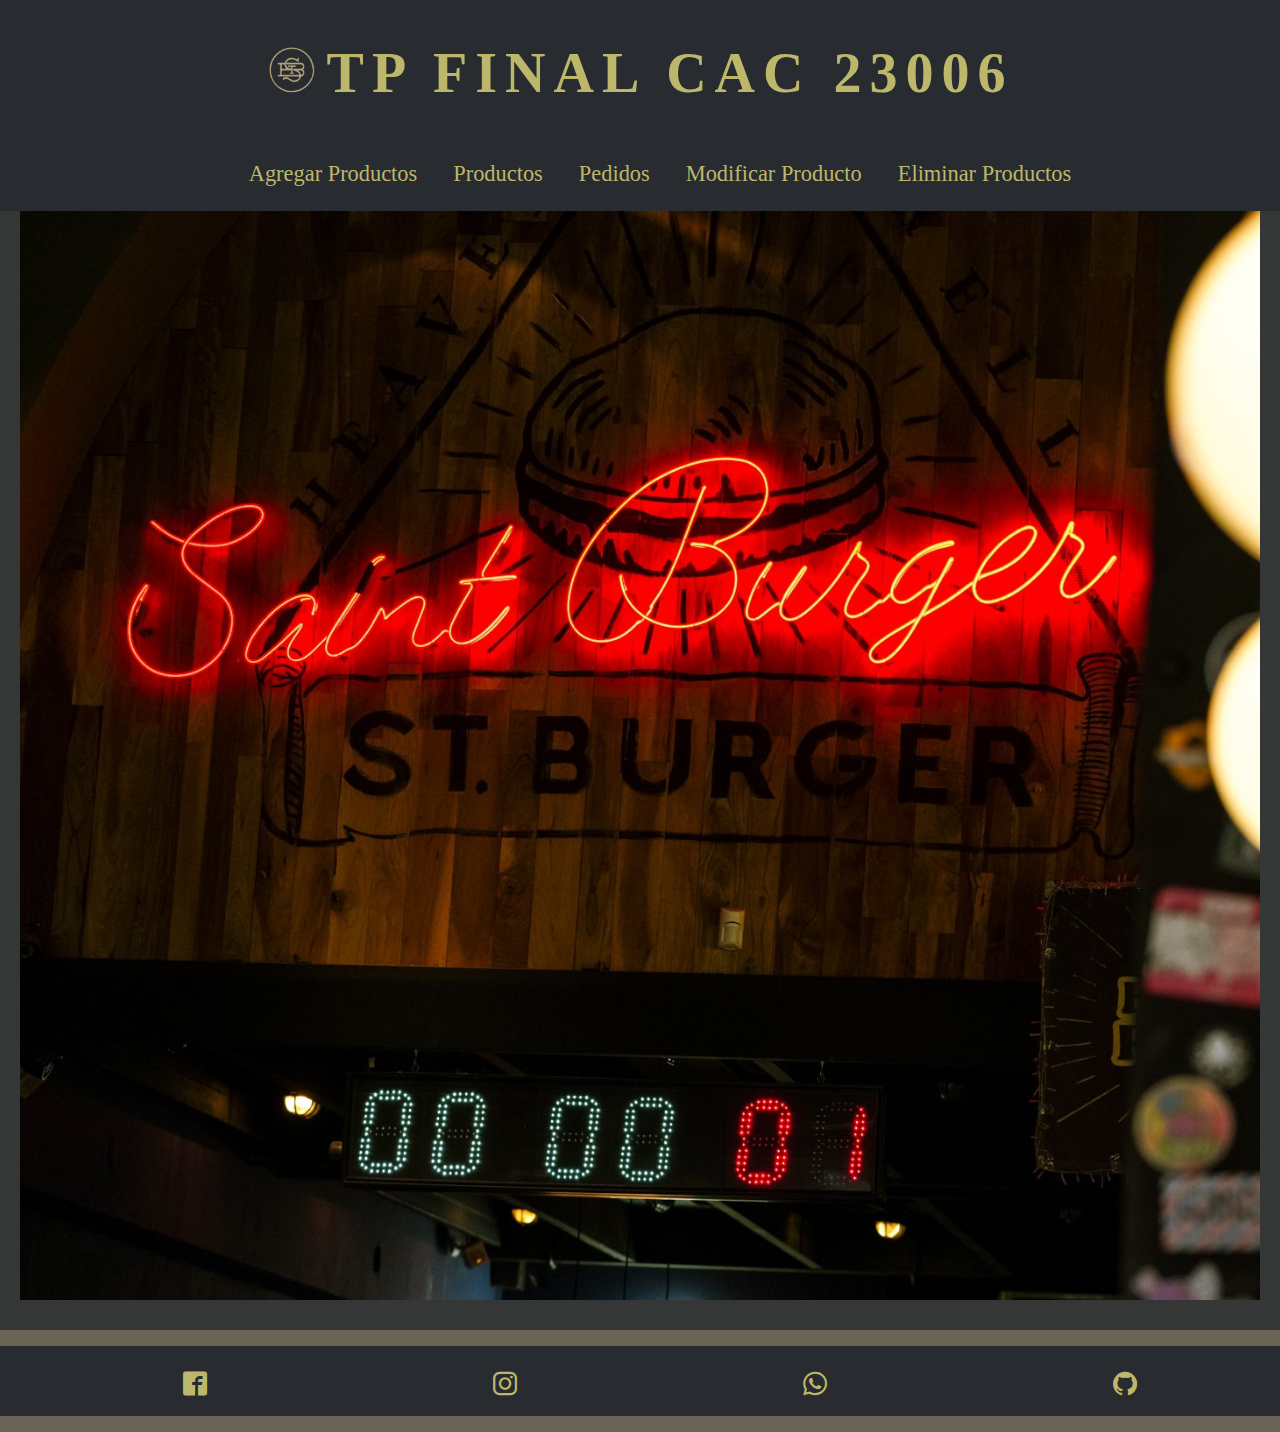
==== commit 596fcc78: "cambios de estilo index y eliminar xtsulyts/fedora38" ====
--- a/index.html
+++ b/index.html
@@ -37,7 +37,7 @@
                     <a href="index.html"><img src="Img/Logo2.png" width="50" alt="Logo"></a>
                     <h4><a href="index.html" id="SB">TP FINAL CAC 23006</a></h4>
                 </div>
-                <span class="Menu__icon icon-menu3"></span>
+                <!--<span class="Menu__icon icon-menu3"></span>-->
 
                 <nav class="Flex__Cointainer Menu">
                     <ul>
--- a/index.css
+++ b/index.css
@@ -0,0 +1,478 @@
+* {
+    box-sizing: border-box;
+
+}
+
+body {
+    margin: 0;
+    background-color: rgb(106, 99, 86);
+
+}
+
+/*ESTILOS HEADER*/
+
+
+#Grid_header {
+    grid-area: footer;
+    left: 0;
+    top: 0;
+    right: 0;
+    width: 100%;
+    margin: 0 auto;
+    background-color: #282b30;
+    z-index: 10;
+    position: fixed;
+    height: 110px;
+
+}
+
+.Flex__Cointainer {
+    display: flex;
+    justify-content: space-around;
+    align-items: center;
+    flex-wrap: wrap;
+    background-color: #282b30;
+    padding-top: 10px;
+}
+
+#SB {
+    font-family: Cambria, Cochin, Georgia, Times, 'Times New Roman', serif;
+    font-size: 3.5em;
+    letter-spacing: 8px;
+    color: darkkhaki;
+    text-decoration: none;
+    margin-left: 10px;
+    padding-left: 0px;
+    padding-right: 0px;
+}
+
+.Nav__li a:link {
+    color:  darkkhaki;
+}
+
+.Nav__li a:hover {
+    color: rgb(3, 38, 12);
+}
+
+.Menu__icon {
+    display: none;
+    opacity: 1;
+    color: darkkhaki;
+}
+
+.Menu ul li {
+    display: inline-block;
+    color: darkkhaki;
+}
+
+.Menu ul li a {
+    font-size: 1.4rem;
+    display: block;
+    padding: 0.5rem 1rem;
+    transition: all 0.4 linear;
+    border-radius: 5px;
+    text-decoration: none;
+    color: darkkhaki;
+
+}
+
+.Menu ul li a:hover {
+    border: 1px solid darkkhaki;
+    background-color:rgb(106, 99, 86);
+    transition: all 0.7s linear;
+    border-radius: 5px;
+}
+
+
+
+.contenedor_2 {
+
+    display: grid;
+    grid-template-columns: auto;
+    padding-right: 20px;
+    padding-left: 20px;
+    padding-bottom: 30px;
+    padding-top: 100px;
+    background-color: rgb(53, 55, 54);
+}
+
+.item2 {
+    grid-column: 4 span;
+    background-image: url(Img/foto_institucional_4.jpg);
+    background-position: center center;
+    background-repeat: no-repeat;
+    background-size: cover;
+    height: 1200px;
+    object-fit: cover;
+    border-radius: 0px;
+
+}
+
+.item2 h1 {
+    padding-top: 30px;
+    padding-left: 45    0px;
+    padding-right: 90px;
+    gap: 0;
+    color: darkkhaki;
+    font-size: 2rem;
+}
+
+.contenedor_2 .item2 thead {
+    padding-top: 100px;
+}
+table {
+    padding-top: 80px;
+    max-width: 90%;
+    margin: 0 auto;
+    padding: 20px;
+    background-color:darkkhaki;
+    border: 1px solid lightslategray;
+    border-radius: 5px;
+    opacity: 0.7;
+  
+}
+
+input[type="text"],
+input[type="number"],
+textarea {
+    width: 90%;
+    padding: 10px;
+    margin-bottom: 10px;
+    border: 1px solid #cccccc;
+    border-radius: 5px;
+}
+
+input[type="submit"] {
+    padding: 10px;
+    background-color: #007bff;
+    color: #ffffff;
+    border: none;
+    border-radius: 5px;
+    cursor: pointer;
+}
+
+input[type="submit"]:hover {
+    background-color: #0056b3;
+}
+
+button {
+    padding: 8px;
+    margin:4px;
+    background-color: rgb(53, 55, 54);
+    color:  #ffffff;
+    border: none;
+    border-radius: 5px;
+    cursor: pointer;
+}
+
+button:hover {
+    background-color: #0056b3;
+}
+
+/*a {
+    padding: 8px;
+    margin:4px;
+    background-color: #fdab13;
+    color: #ffffff;
+    border: none;
+    border-radius: 5px;
+    cursor: pointer;
+    text-decoration: none;
+    font-size: 85%;
+}*/
+
+
+
+/*ESTILOS FOOTER*/
+
+.footer {
+    grid-area: footer;
+    box-sizing: 1.5rem;
+    background-color: #282b30;
+    text-decoration: none;
+    position: fixed;
+}
+
+
+.Dire {
+    width: 100%;
+    text-align: center;
+    color: black;
+}
+
+.Dire a:visited {
+    color: black;
+}
+
+#Redes {
+    flex-wrap: nowrap;
+    justify-content: space-around;
+}
+
+.Redes__item {
+    display: inline-block;
+    flex-basis: auto;
+    font-size: 0.5em;
+
+
+}
+
+.Dire a:visited {
+    color: black;
+}
+
+.Redes__item a {
+    font-size: 1.5rem;
+    display: block;
+    padding: 1rem 0.5rem;
+    transition: all 0.4 linear;
+    border-radius: 5px;
+    transition: 2s;
+    text-decoration: none;
+    color: darkkhaki;
+
+}
+
+.Redes__item a:hover {
+    color: rgb(78, 162, 100);
+}
+
+
+/*CORTE PARA TABLET*/
+
+
+@media only screen and (max-width: 768px)  {
+
+    .Titulo {
+        flex-shrink: 2;
+    }
+    
+    .Menu__icon  {
+        display: block;
+        color: darkkhaki;
+        font-size: 1.5em;
+        cursor: pointer;
+    }
+
+    .Menu {
+        width: 100%;
+        margin-top: 1em;
+    }
+
+    .Menu ul {
+        display: none;
+    }
+
+    .Menu ul.Show {
+        display: block;
+    }
+
+    .Menu ul li {
+        display: block;
+        color:  darkkhaki;
+        text-align: center;
+    }
+
+    .Menu ul li a {
+        font-size: 1.2rem;
+        display: block;
+        padding: 0.5rem 0;
+        transition: all 0.4 linear;
+        border-radius: 5px;
+    }
+
+    .Menu ul li a:hover {
+        background-color: #a18ba3;
+    }
+    .Menu ul li a:hover {
+        border: 1px solid darkkhaki;
+        background-color:rgb(106, 99, 86);
+        transition: all 0.7s linear;
+        border-radius: 5px;
+        padding-right: 25px;
+        padding-left: 25px;
+    }
+     
+    #SB {
+        font-size: 3.5em;
+    }
+    .Nav__li li a {
+        display: block;
+        color: darkkhaki;
+     }
+    
+    .contenedor_1 {
+        display: grid;
+        grid-template-columns: repeat(2, 1fr);
+        width: 100%;
+        padding-top: 125px;
+        padding-left: 0px;
+        padding-right: 0px;
+       
+    }
+    .item1 p {
+        font-size: 1.2rem;
+    }
+
+    .contenedor_2 {
+        display: grid;
+        column-span: 2 span;
+        padding: 0px;
+        row-gap: 10px;
+        font-size: 1.5rem;
+    }
+    
+
+    .contenedor_2 div:hover {
+        transition: all 2s linear;
+    }
+    
+
+    .item2 {
+        grid-column: 1 span;
+        background-image: url(Img/foto_institucional_8.jpg);
+        object-fit: cover;
+        width: 100%;
+        height: 650px;
+    }
+
+    .contenedor_3 {
+        display: grid;
+        grid-template-columns: repeat(2, 1fr);
+        width: 100%; 
+        padding: 10px;
+    }
+    
+    .foto_3 {
+        width: 100%;
+        padding-left: 5px;
+        padding-right: 5px;
+        padding-top: 5px;
+        object-fit: cover;
+    }  
+
+    .item2 p {
+        padding: 50px;
+        gap: 0;
+        color: darkkhaki;
+        font-size: 1.5rem;
+    }
+
+
+}
+
+/*CORTE PARA SMARTPHONE*/
+
+@media only screen and (max-width:479px) {
+
+    
+
+    .Titulo {
+        flex-shrink: 2;
+    }
+
+    #SB {
+        font-size: 1em;
+    }
+
+    .Menu {
+        width: 100%;
+        margin-top: 1em;
+    }
+
+
+    .Menu ul.Show {
+        display: block;
+    }
+
+    .Menu ul li {
+        display: block;
+        color: blanchedalmond;
+        text-align: center;
+    }
+
+    .Menu ul li a {
+        font-size: 1.2rem;
+        display: block;
+        padding: 0.5rem 0;
+        transition: all 0.4 linear;
+        border-radius: 5px;
+    }
+    .Menu ul li a:hover {
+        border-radius: 5px;
+        padding-right: 25px;
+        padding-left: 25px;
+    }
+
+    .icono {
+        display: flex;
+        padding-left: 15px;
+        padding-top: 10px;
+    }
+    
+    .contenedor_1 {
+        display: grid;
+        grid-template-columns: repeat(1, 1fr);
+        width: 100%;
+        padding-top: 110px;
+       
+    }
+
+    .contenedor_1 p {
+        padding-right: 60px;
+        padding-left: 60px;
+    }
+    .item1 p {
+        font-size: 1.3rem;
+    }
+
+    .foto {
+        width: 100%;
+    }
+
+    .contenedor_2 {
+        display: grid;
+        grid-template-columns: repeat(1, 1fr);
+        width: 100%;
+        padding: 0px;
+    }
+    
+    .contenedor_2 p {
+        padding-right: 30px;
+        padding-left: 30px;
+    }
+    .item2 {
+        object-fit: cover;
+        width: 100%;  
+    }
+    
+    .item2 p {
+        gap: 0;
+        color: darkkhaki;
+        font-size: 1.3rem;
+    }
+
+    .contenedor_3 {
+        display: grid;
+        grid-template-columns: repeat(1, 1fr);
+        width: 100%;
+        padding-right: 0px;
+        padding-left: 0px;
+        padding-top: 0px;
+        margin-bottom: 0px;
+    }
+
+    .contenedor_3 p {
+        padding-right: 60px;
+        padding-left: 60px;
+    }
+
+    .foto_3 {
+        width: 100%;
+        padding-left: 5px;
+        padding-right: 5px;
+        padding-top: 5px;
+        object-fit: cover;
+    }
+
+}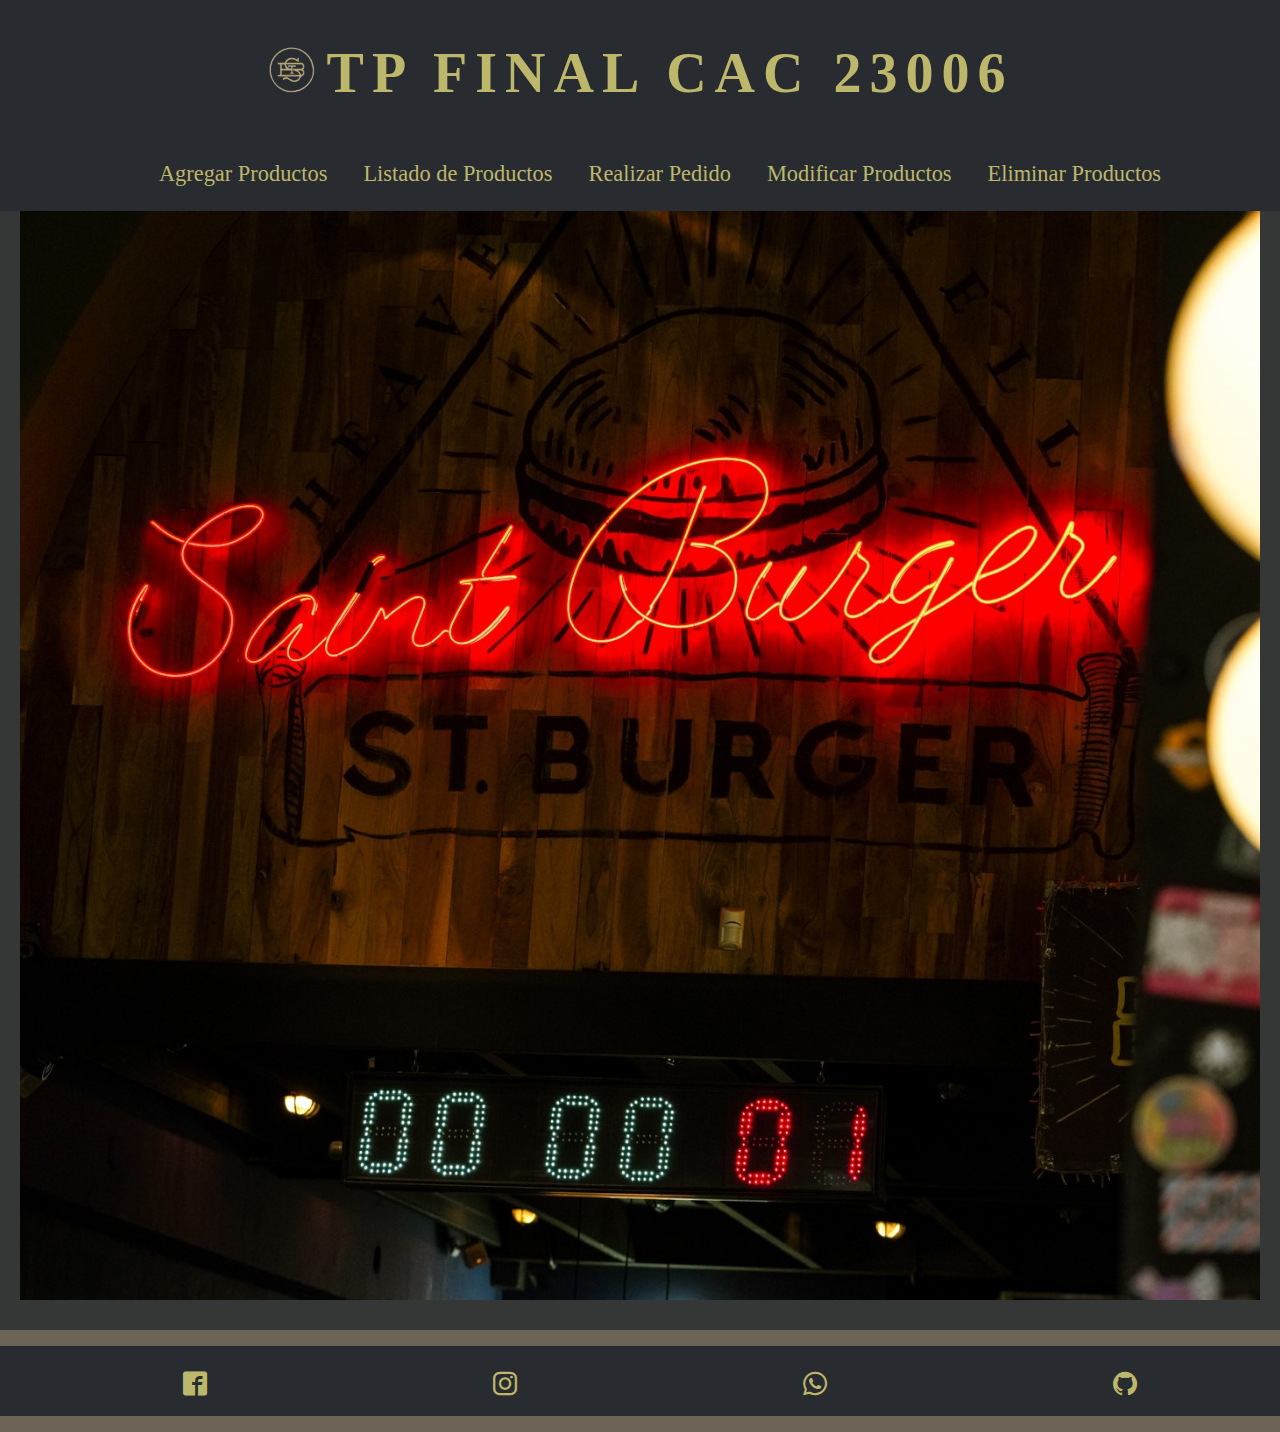
==== commit fc895b85: "unificacion nombres" ====
--- a/index.html
+++ b/index.html
@@ -41,11 +41,11 @@
 
                 <nav class="Flex__Cointainer Menu">
                     <ul>
-                        <li class="Nav__li"><a href="agregar.html" Target="_blank">Agregar Productos</a></li>
-                        <li class="Nav__li"><a href="lista.html" Target="_blank">Productos</a></li>
-                        <li class="Nav__li"><a href="pedidos.html" Target="_blank">Pedidos</a></li>
-                        <li class="Nav__li"><a href="modificar.html" Target="_blank">Modificar Producto</a></li>
-                        <li class="Nav__li"><a href="eliminar.html" Target="_blank">Eliminar Productos</a></li>
+                        <li class="Nav__li"><a href="agregar.html" >Agregar Productos</a></li>
+                        <li class="Nav__li"><a href="lista.html" > Listado de Productos</a></li>
+                        <li class="Nav__li"><a href="pedidos.html" >Realizar Pedido</a></li>
+                        <li class="Nav__li"><a href="modificar.html" >Modificar Productos</a></li>
+                        <li class="Nav__li"><a href="eliminar.html" >Eliminar Productos</a></li>
 
                     </ul>
                 </nav>
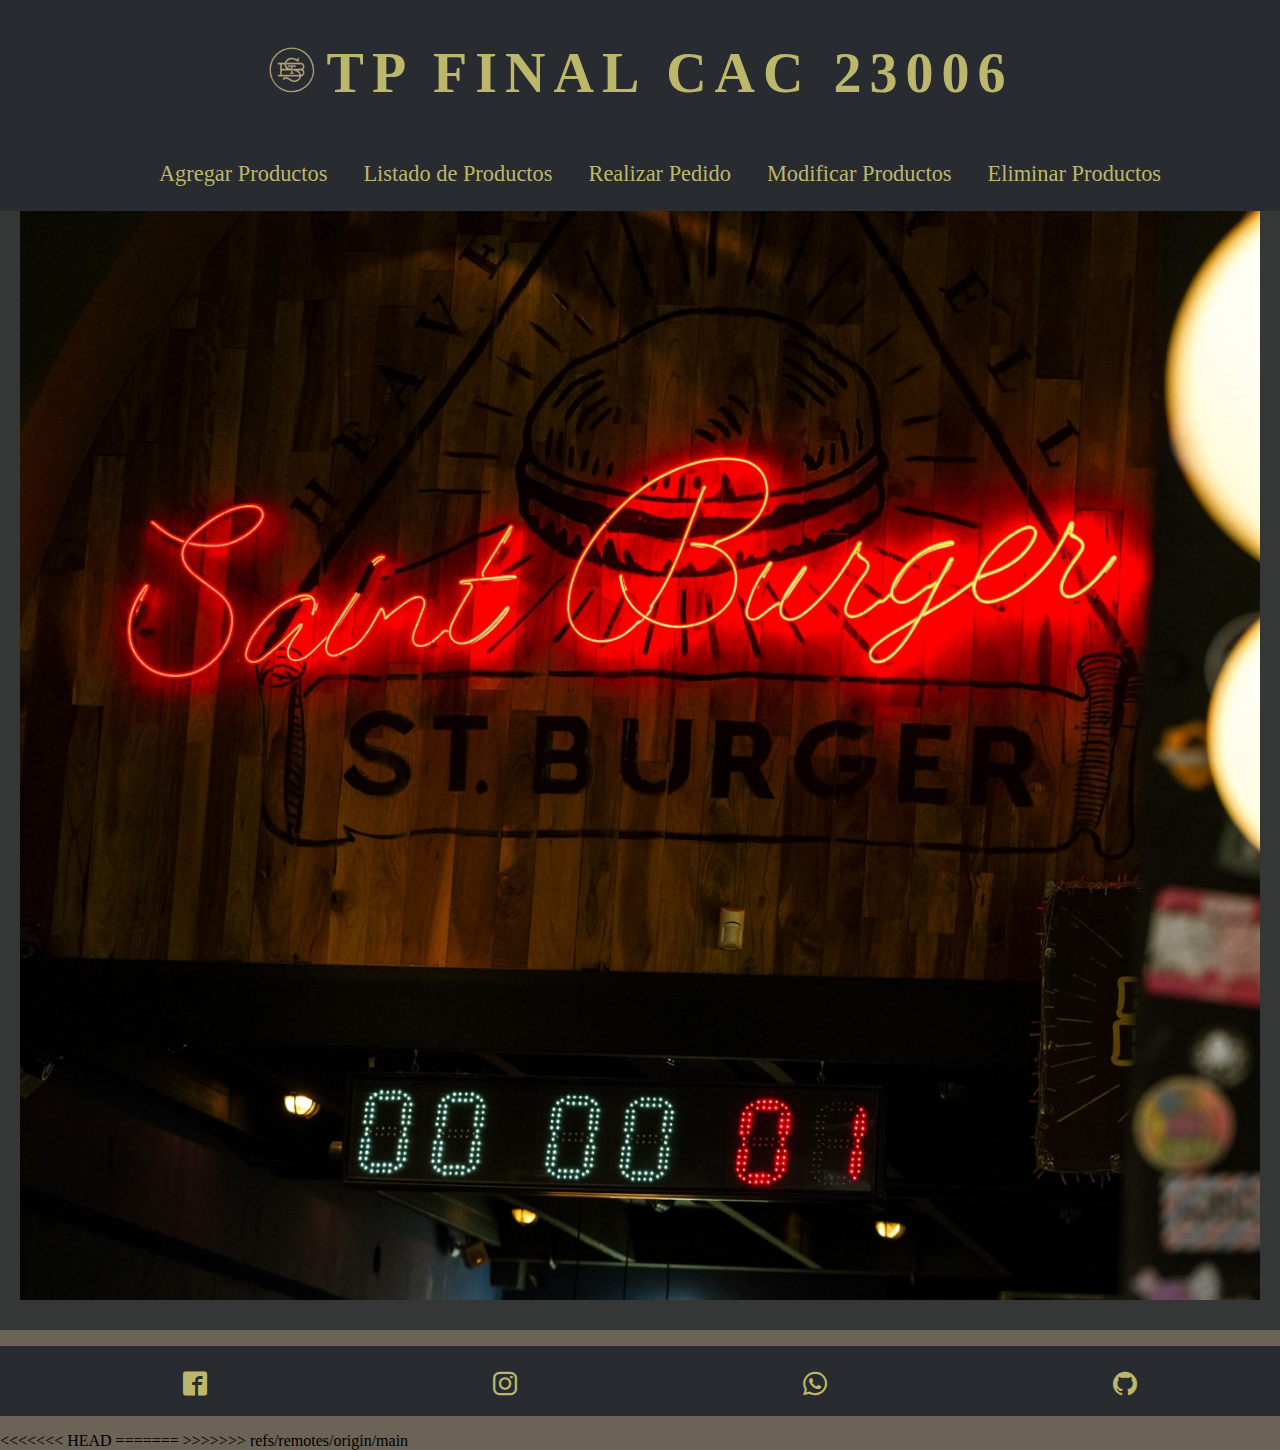
==== commit e74c4f16: "funsion" ====
--- a/index.html
+++ b/index.html
@@ -6,7 +6,6 @@
     <meta charset="UTF-8">
     <meta http-equiv="X-UA-Compatible" content="IE=edge">
     <meta name="viewport" content="width=device-width, initial-scale=1.0">
-    <link rel="stylesheet" type="text/css" href="3_cac_home_normalize.css">
     <link rel="stylesheet" type="text/css" href="">
     <title>App</title>
     <link rel="stylesheet" href="index.css">
@@ -37,7 +36,7 @@
                     <a href="index.html"><img src="Img/Logo2.png" width="50" alt="Logo"></a>
                     <h4><a href="index.html" id="SB">TP FINAL CAC 23006</a></h4>
                 </div>
-                <!--<span class="Menu__icon icon-menu3"></span>-->
+                <span class="Menu__icon icon-menu3"></span>
 
                 <nav class="Flex__Cointainer Menu">
                     <ul>
@@ -75,10 +74,12 @@
         </ul>
 
     </footer>
+<<<<<<< HEAD
 
-    <script src="https://code.jquery.com/jquery-3.6.4.min.js"></script>
-    <script src="scripts.js"></script>
 
+=======
+  
+>>>>>>> refs/remotes/origin/main
 </body>
 
 </html>--- a/index.css
+++ b/index.css
@@ -169,19 +169,6 @@
     background-color: #0056b3;
 }
 
-/*a {
-    padding: 8px;
-    margin:4px;
-    background-color: #fdab13;
-    color: #ffffff;
-    border: none;
-    border-radius: 5px;
-    cursor: pointer;
-    text-decoration: none;
-    font-size: 85%;
-}*/
-
-
 
 /*ESTILOS FOOTER*/
 
@@ -301,19 +288,6 @@
         color: darkkhaki;
      }
     
-    .contenedor_1 {
-        display: grid;
-        grid-template-columns: repeat(2, 1fr);
-        width: 100%;
-        padding-top: 125px;
-        padding-left: 0px;
-        padding-right: 0px;
-       
-    }
-    .item1 p {
-        font-size: 1.2rem;
-    }
-
     .contenedor_2 {
         display: grid;
         column-span: 2 span;
@@ -336,20 +310,7 @@
         height: 650px;
     }
 
-    .contenedor_3 {
-        display: grid;
-        grid-template-columns: repeat(2, 1fr);
-        width: 100%; 
-        padding: 10px;
-    }
-    
-    .foto_3 {
-        width: 100%;
-        padding-left: 5px;
-        padding-right: 5px;
-        padding-top: 5px;
-        object-fit: cover;
-    }  
+    
 
     .item2 p {
         padding: 50px;
@@ -410,25 +371,7 @@
         padding-top: 10px;
     }
     
-    .contenedor_1 {
-        display: grid;
-        grid-template-columns: repeat(1, 1fr);
-        width: 100%;
-        padding-top: 110px;
-       
-    }
-
-    .contenedor_1 p {
-        padding-right: 60px;
-        padding-left: 60px;
-    }
-    .item1 p {
-        font-size: 1.3rem;
-    }
-
-    .foto {
-        width: 100%;
-    }
+   
 
     .contenedor_2 {
         display: grid;
@@ -437,42 +380,10 @@
         padding: 0px;
     }
     
-    .contenedor_2 p {
-        padding-right: 30px;
-        padding-left: 30px;
-    }
     .item2 {
         object-fit: cover;
         width: 100%;  
     }
-    
-    .item2 p {
-        gap: 0;
-        color: darkkhaki;
-        font-size: 1.3rem;
-    }
-
-    .contenedor_3 {
-        display: grid;
-        grid-template-columns: repeat(1, 1fr);
-        width: 100%;
-        padding-right: 0px;
-        padding-left: 0px;
-        padding-top: 0px;
-        margin-bottom: 0px;
-    }
-
-    .contenedor_3 p {
-        padding-right: 60px;
-        padding-left: 60px;
-    }
-
-    .foto_3 {
-        width: 100%;
-        padding-left: 5px;
-        padding-right: 5px;
-        padding-top: 5px;
-        object-fit: cover;
-    }
+
 
 }